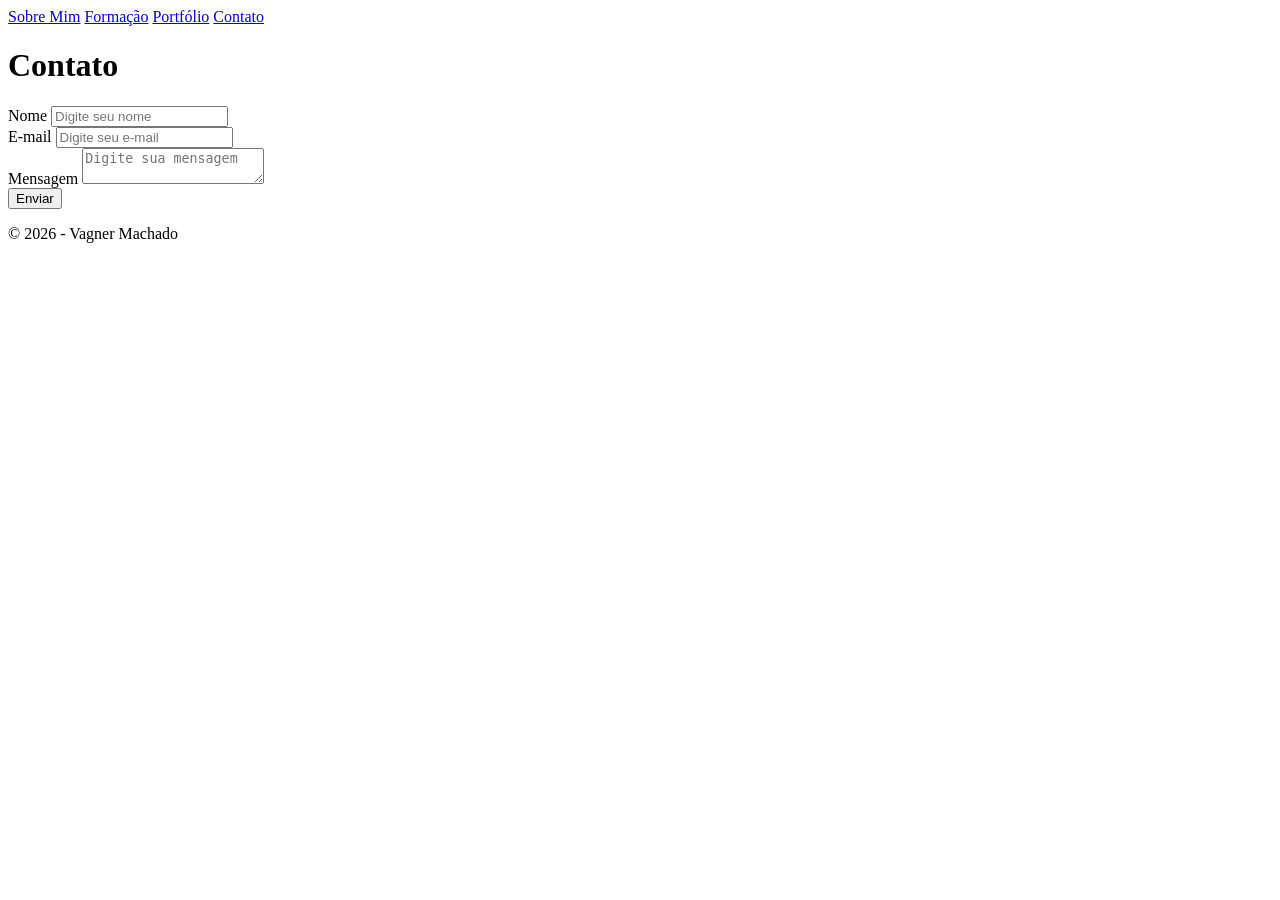
==== contato.html @ aa93ef23 "Add files via upload" ====
<!DOCTYPE html>
<html lang="pt-br">
<head>
  <meta charset="UTF-8">
  <meta name="viewport" content="width=device-width, initial-scale=1.0">

  <!-- Título -->
  <title>Contato — Vagner Machado</title>

  <!-- Descrição -->
  <meta name="description" content="Entre em contato com Vagner Machado através do formulário.">

  <!-- CSS -->
  <script>
    (function(){
      try{
        const saved = localStorage.getItem('theme');
        if(saved === 'dark' || (!saved && window.matchMedia && window.matchMedia('(prefers-color-scheme: dark)').matches)){
          document.documentElement.setAttribute('data-theme','dark');
        } else {
          document.documentElement.setAttribute('data-theme','light');
        }
      }catch(e){/* ignore */}
    })();
  </script>
  <link rel="stylesheet" href="css/style.css">

  <!-- JavaScript -->
  <script src="js/script.js" defer></script>
</head>
<body>

  <!-- Menu de navegação -->
  <nav>
    <a href="index.html">Sobre Mim</a>
    <a href="formacao.html">Formação</a>
    <a href="portfolio.html">Portfólio</a>
    <a href="contato.html">Contato</a>
  </nav>

  <!-- Conteúdo principal -->
  <main class="container">

    <h1>Contato</h1>

    <!-- Formulário de contato -->
    <form id="formContato" novalidate>

      <!-- Campo nome -->
      <div class="form-group">
        <label for="nome">Nome</label>
        <input type="text" id="nome" name="nome" placeholder="Digite seu nome" required>
      </div>

      <!-- Campo e-mail -->
      <div class="form-group">
        <label for="email">E-mail</label>
        <input type="email" id="email" name="email" placeholder="Digite seu e-mail" required>
      </div>

      <!-- Campo mensagem -->
      <div class="form-group">
        <label for="mensagem">Mensagem</label>
        <textarea id="mensagem" name="mensagem" placeholder="Digite sua mensagem" required></textarea>
      </div>

      <!-- Botão -->
      <button type="submit">Enviar</button>
    </form>

    <!-- Mensagem de retorno -->
    <p id="resultado" aria-live="polite" role="status"></p>

  </main>

  <!-- Rodapé -->
  <footer>
    <p>© 2026 - Vagner Machado</p>
  </footer>

</body>
</html>
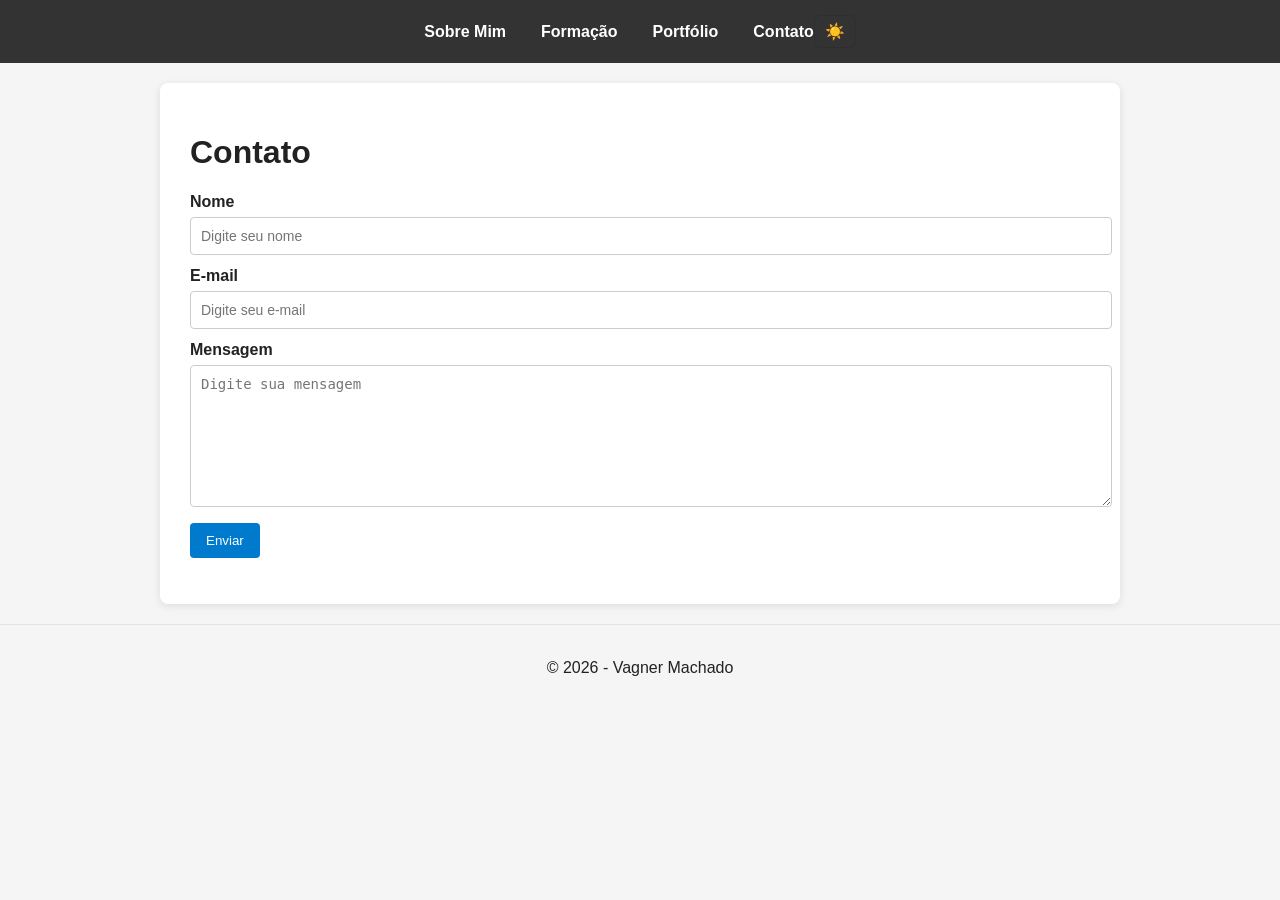
==== commit 958a33a8: "Update contato.html" ====
--- a/contato.html
+++ b/contato.html
@@ -32,11 +32,13 @@
 
   <!-- Menu de navegação -->
   <nav>
+  <div class="nav-links">
     <a href="index.html">Sobre Mim</a>
     <a href="formacao.html">Formação</a>
     <a href="portfolio.html">Portfólio</a>
     <a href="contato.html">Contato</a>
-  </nav>
+  </div>
+</nav>
 
   <!-- Conteúdo principal -->
   <main class="container">
@@ -79,4 +81,4 @@
   </footer>
 
 </body>
-</html>+</html>
--- a/css/style.css
+++ b/css/style.css
@@ -0,0 +1,277 @@
+/* =========================
+   Variáveis de cores
+========================= */
+:root{
+  --bg: #f5f5f5;
+  --text: #222;
+  --nav-bg: #333;
+  --nav-link: #fff;
+  --primary: #007acc;
+  --success: #1a7f37;
+  --error: #b00020;
+  --container-bg: #ffffff;
+  --hero-bg: #222222;
+  --muted: rgba(0,0,0,0.08);
+}
+
+/* =========================
+   Tema Escuro
+========================= */
+[data-theme="dark"] {
+  --bg: #0f1720;
+  --text: #e6eef6;
+  --nav-bg: #0b1220;
+  --nav-link: #ffffff;
+  --primary: #339af0;
+  --success: #2ecc71;
+  --error: #ff6b6b;
+  --container-bg: #0f1726;
+  --hero-bg: #0b0f14;
+  --muted: rgba(255,255,255,0.08);
+}
+
+/* =========================
+   Transições suaves
+========================= */
+body,
+nav,
+.container,
+.hero {
+  transition: background-color 0.25s ease, color 0.25s ease;
+}
+
+/* =========================
+   Reset básico
+========================= */
+body {
+  font-family: Arial, sans-serif;
+  margin: 0;
+  background: var(--bg);
+  color: var(--text);
+}
+
+/* =========================
+   Menu de navegação
+========================= */
+nav {
+  background: var(--nav-bg);
+  padding: 15px;
+
+  position: sticky;
+  top: 0;
+  z-index: 1000;
+
+  display: flex;
+  justify-content: center;
+  align-items: center;
+}
+
+/* Container dos links */
+.nav-links {
+  display: flex;
+  align-items: center;
+  gap: 35px;
+}
+
+/* Links do menu */
+nav a {
+  color: var(--nav-link);
+  text-decoration: none;
+  font-weight: bold;
+  transition: opacity 0.2s ease;
+}
+
+nav a:hover {
+  opacity: 0.8;
+  text-decoration: underline;
+}
+
+/* =========================
+   Botão de tema
+========================= */
+.theme-toggle {
+  background: transparent;
+  border: 1px solid var(--muted);
+  color: var(--nav-link);
+  padding: 6px 10px;
+  border-radius: 6px;
+  cursor: pointer;
+  font-size: 1rem;
+}
+
+.theme-toggle:hover {
+  background: rgba(255,255,255,0.04);
+}
+
+/* =========================
+   Container principal
+========================= */
+.container {
+  background: var(--container-bg);
+  border-radius: 8px;
+  padding: 30px;
+  margin: 20px auto;
+  max-width: 900px;
+  box-shadow: 0 2px 8px rgba(0,0,0,0.1);
+}
+
+/* Espaçamento entre seções */
+section {
+  margin-bottom: 30px;
+}
+
+/* =========================
+   Formulário
+========================= */
+form .form-group {
+  margin-bottom: 12px;
+}
+
+label {
+  display: block;
+  margin-bottom: 6px;
+  font-weight: 600;
+}
+
+input[type="text"],
+input[type="email"],
+textarea {
+  width: 100%;
+  padding: 10px;
+  border: 1px solid #ccc;
+  border-radius: 4px;
+  font-size: 14px;
+}
+
+textarea {
+  min-height: 120px;
+}
+
+/* =========================
+   Botão
+========================= */
+button[type="submit"] {
+  background: var(--primary);
+  color: #fff;
+  padding: 10px 16px;
+  border: none;
+  border-radius: 4px;
+  cursor: pointer;
+}
+
+button[type="submit"]:hover {
+  background: #005fa3;
+}
+
+button[disabled] {
+  opacity: 0.6;
+  cursor: default;
+}
+
+/* =========================
+   Mensagens
+========================= */
+.success {
+  color: var(--success);
+  margin-top: 10px;
+}
+
+.error {
+  color: var(--error);
+  margin-top: 10px;
+}
+
+/* =========================
+   Rodapé
+========================= */
+footer {
+  text-align: center;
+  padding: 18px 0;
+  color: var(--text);
+  border-top: 1px solid var(--muted);
+}
+
+/* =========================
+   Hero
+========================= */
+.hero {
+  position: relative;
+  width: 100%;
+  min-height: 20vh;
+
+  display: flex;
+  align-items: center;
+  justify-content: center;
+
+  color: var(--nav-link);
+  text-align: center;
+
+  background-color: var(--hero-bg);
+  background-size: cover;
+  background-position: center;
+}
+
+/* Camada escura */
+.hero::before {
+  content: "";
+  position: absolute;
+  inset: 0;
+  background: rgba(0,0,0,0.4);
+  z-index: 0;
+}
+
+/* Conteúdo acima da camada */
+.hero-content {
+  position: relative;
+  z-index: 1;
+  padding: 20px;
+}
+
+/* Textos do hero */
+.hero-content h1 {
+  font-size: 2.2rem;
+  margin-bottom: 10px;
+}
+
+.hero-content p {
+  font-size: 1.2rem;
+  margin: 0;
+}
+
+/* =========================
+   Responsividade
+========================= */
+@media (max-width: 600px) {
+
+  nav {
+    flex-direction: column;
+    gap: 10px;
+    text-align: center;
+  }
+
+  .nav-links {
+    flex-direction: column;
+    gap: 12px;
+  }
+
+  nav a {
+    display: block;
+  }
+
+  .theme-toggle {
+    margin-top: 6px;
+  }
+
+  .container {
+    padding: 20px;
+  }
+
+  .hero-content h1 {
+    font-size: 1.8rem;
+  }
+
+  .hero-content p {
+    font-size: 1rem;
+  }
+
+}
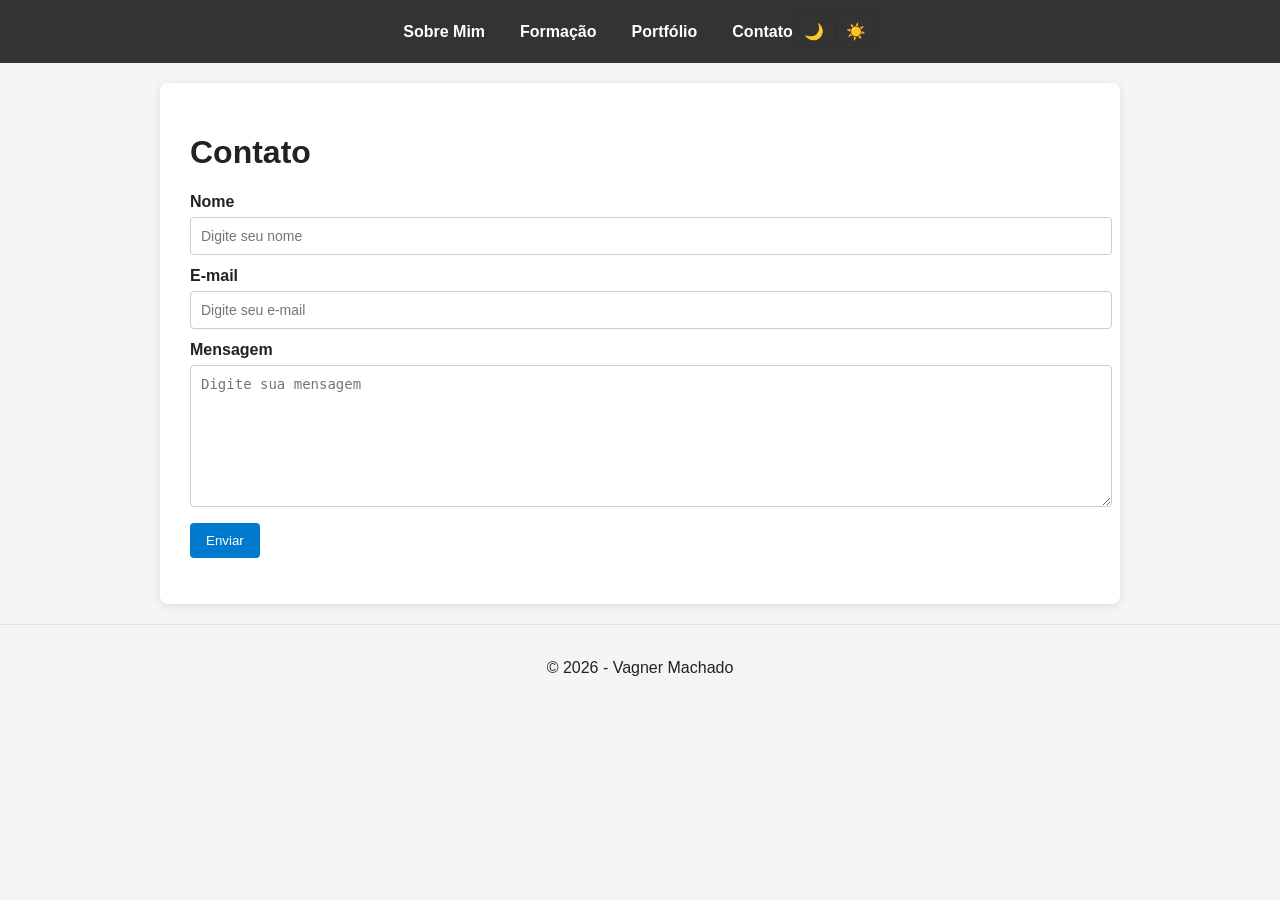
==== commit 574086e7: "Update contato.html" ====
--- a/contato.html
+++ b/contato.html
@@ -38,6 +38,10 @@
     <a href="portfolio.html">Portfólio</a>
     <a href="contato.html">Contato</a>
   </div>
+
+  <button class="theme-toggle" id="themeToggle">
+    🌙
+  </button>
 </nav>
 
   <!-- Conteúdo principal -->
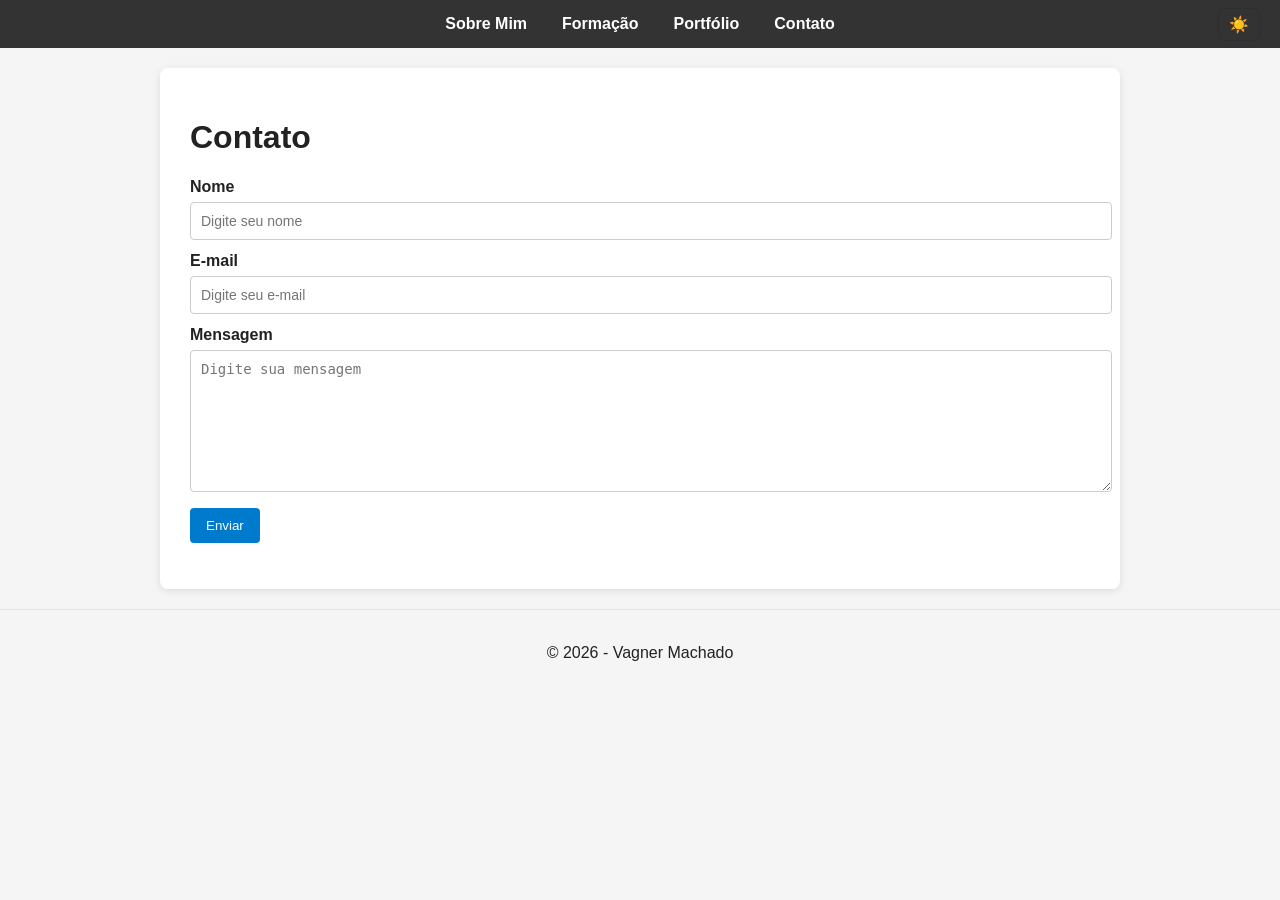
==== commit 2ba695f9: "Update contato.html" ====
--- a/contato.html
+++ b/contato.html
@@ -38,10 +38,6 @@
     <a href="portfolio.html">Portfólio</a>
     <a href="contato.html">Contato</a>
   </div>
-
-  <button class="theme-toggle" id="themeToggle">
-    🌙
-  </button>
 </nav>
 
   <!-- Conteúdo principal -->
--- a/css/style.css
+++ b/css/style.css
@@ -55,7 +55,7 @@
 ========================= */
 nav {
   background: var(--nav-bg);
-  padding: 15px;
+  padding: 15px 25px;
 
   position: sticky;
   top: 0;
@@ -64,6 +64,8 @@
   display: flex;
   justify-content: center;
   align-items: center;
+
+  position: relative;
 }
 
 /* Container dos links */
@@ -90,11 +92,16 @@
    Botão de tema
 ========================= */
 .theme-toggle {
+  position: absolute;
+  right: 20px;
+
   background: transparent;
   border: 1px solid var(--muted);
   color: var(--nav-link);
+
   padding: 6px 10px;
   border-radius: 6px;
+
   cursor: pointer;
   font-size: 1rem;
 }
